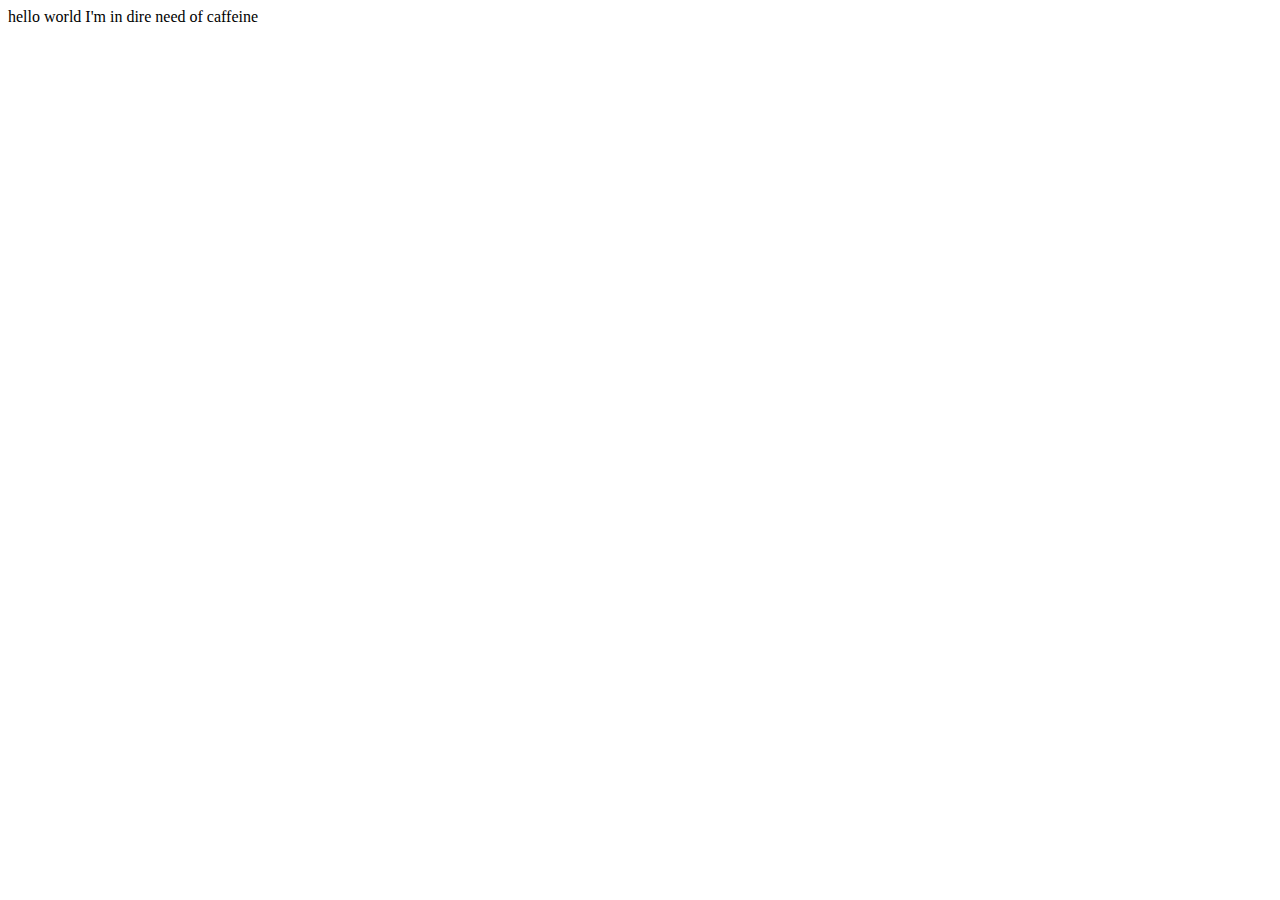
==== great-idea/index.html @ 0663b8f9 "testing Git commit" ====
<!doctype html>

<html lang="en">
<head>
  <meta charset="utf-8">

  <title>Great Idea!</title>

  <link href="https://fonts.googleapis.com/css?family=Bangers|Titillium+Web" rel="stylesheet">
  <link rel="stylesheet" href="css/index.css">

  <!--[if lt IE 9]>
    <script src="https://cdnjs.cloudflare.com/ajax/libs/html5shiv/3.7.3/html5shiv.js"></script>
  <![endif]-->
</head>

  <body>
hello world I'm in dire need of caffeine 
    <!-- Copy and paste your HTML from the first UI project here -->
      
    
  </body>
</html>
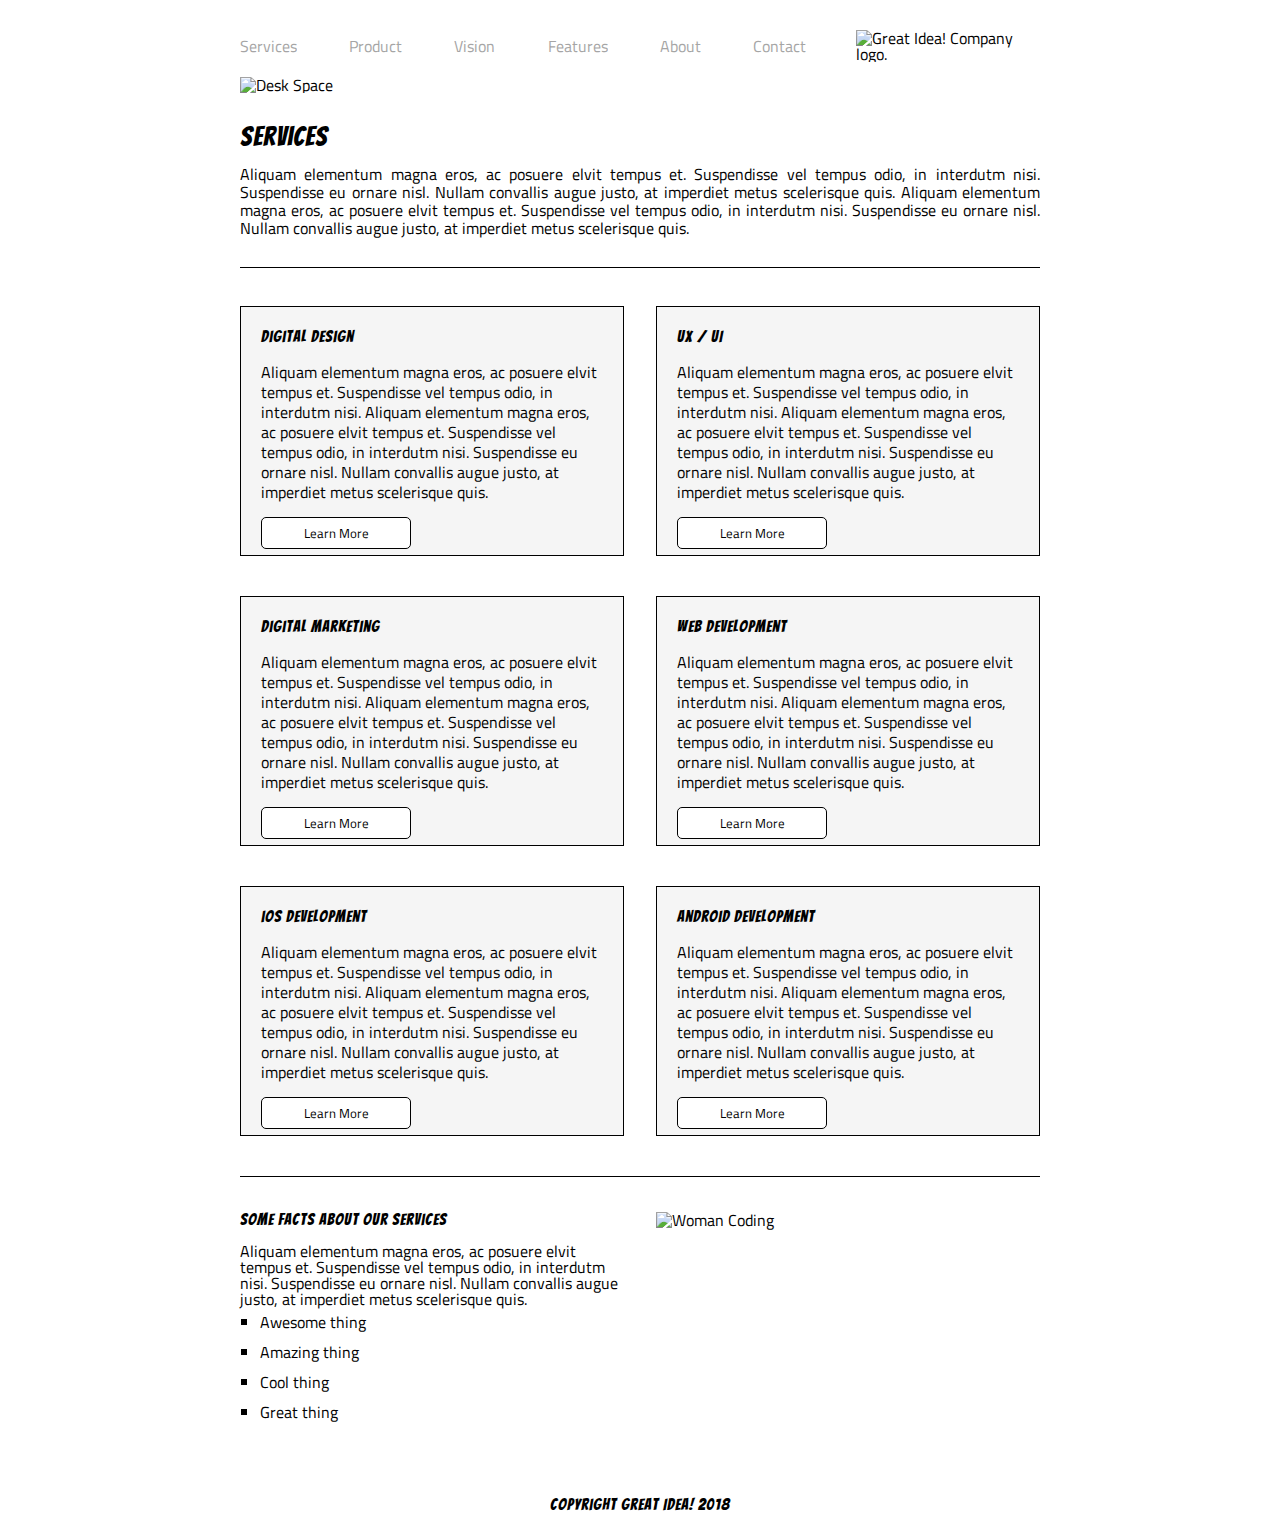
==== commit cde3e1ca: "UI III project" ====
--- a/great-idea/index.html
+++ b/great-idea/index.html
@@ -15,9 +15,93 @@
 </head>
 
   <body>
-hello world I'm in dire need of caffeine 
     <!-- Copy and paste your HTML from the first UI project here -->
-      
+    <!-- navigation -->
+   <header class="navigation">
+    <nav class="nav">
+      <a href="#">Services</a>
+      <a href="#">Product</a>
+      <a href="#">Vision</a>
+      <a href="#">Features</a>
+      <a href="#">About</a>
+      <a href="#">Contact</a>
+    </nav>
+      <img class="logo" src="img/logo.png" alt="Great Idea! Company logo.">
+    </header> 
     
+    <!-- Desk photo header -->
+    <img class="deskPhoto" src="file:///Users/admin/Desktop/services-header.jpg" alt="Desk Space">
+
+    
+    <!-- Services header -->
+    <div class="service">
+      <h1>Services</h1> 
+      <p class="services">Aliquam elementum magna eros, ac posuere elvit tempus et. Suspendisse vel tempus odio, in interdutm nisi. Suspendisse eu ornare nisl. Nullam convallis augue justo, at imperdiet metus scelerisque quis. Aliquam elementum magna eros, ac posuere elvit tempus et. Suspendisse vel tempus odio, in interdutm nisi. Suspendisse eu ornare nisl. Nullam convallis augue justo, at imperdiet metus scelerisque quis.</p>
+    </div> 
+
+    <!-- Line Break -->
+
+
+    <!-- 6 boxes - FLEX WRAP -->
+   <section class="content">
+    <div class="serviceTypes1">
+      <h4 class="insideContent">Digital Design</h4>
+      <p>Aliquam elementum magna eros, ac posuere elvit tempus et. Suspendisse vel tempus odio, in interdutm nisi. Aliquam elementum magna eros, ac posuere elvit tempus et. Suspendisse vel tempus odio, in interdutm nisi. Suspendisse eu ornare nisl. Nullam convallis augue justo, at imperdiet metus scelerisque quis.</p>
+      <a class="learnMore" href="#">Learn More</a>
+    </div>
+
+    <div class="serviceTypes1">
+      <h4>UX / UI</h4>
+      <p> Aliquam elementum magna eros, ac posuere elvit tempus et. Suspendisse vel tempus odio, in interdutm nisi. Aliquam elementum magna eros, ac posuere elvit tempus et. Suspendisse vel tempus odio, in interdutm nisi. Suspendisse eu ornare nisl. Nullam convallis augue justo, at imperdiet metus scelerisque quis.</p>
+      <a class="learnMore" href="#">Learn More</a>
+    </div>
+
+    <div class="serviceTypes2">
+      <h4>Digital Marketing</h4>
+      <p>Aliquam elementum magna eros, ac posuere elvit tempus et. Suspendisse vel tempus odio, in interdutm nisi. Aliquam elementum magna eros, ac posuere elvit tempus et. Suspendisse vel tempus odio, in interdutm nisi. Suspendisse eu ornare nisl. Nullam convallis augue justo, at imperdiet metus scelerisque quis.</p>
+      <a class="learnMore" href="#">Learn More</a>
+    </div>
+
+    <div class="serviceTypes2">
+      <h4>Web Development</h4>
+      <p>Aliquam elementum magna eros, ac posuere elvit tempus et. Suspendisse vel tempus odio, in interdutm nisi. Aliquam elementum magna eros, ac posuere elvit tempus et. Suspendisse vel tempus odio, in interdutm nisi. Suspendisse eu ornare nisl. Nullam convallis augue justo, at imperdiet metus scelerisque quis.</p>
+      <a class="learnMore" href="#">Learn More</a>
+    </div>
+
+    <div class="serviceTypes2">
+      <h4>iOS Development</h4>
+      <p>Aliquam elementum magna eros, ac posuere elvit tempus et. Suspendisse vel tempus odio, in interdutm nisi. Aliquam elementum magna eros, ac posuere elvit tempus et. Suspendisse vel tempus odio, in interdutm nisi. Suspendisse eu ornare nisl. Nullam convallis augue justo, at imperdiet metus scelerisque quis.</p>
+      <a class="learnMore" href="#">Learn More</a>
+    </div>
+
+     <div class="serviceTypes2">
+      <h4>Android Development</h4>
+      <p>Aliquam elementum magna eros, ac posuere elvit tempus et. Suspendisse vel tempus odio, in interdutm nisi. Aliquam elementum magna eros, ac posuere elvit tempus et. Suspendisse vel tempus odio, in interdutm nisi. Suspendisse eu ornare nisl. Nullam convallis augue justo, at imperdiet metus scelerisque quis.</p>
+      <a class="learnMore" href="#">Learn More</a>
+    </div>
+  </section>   
+    
+    <!-- Line break -->
+
+    <!-- Service facts -->
+    <section class="bottomSection">
+      <div class="serviceFacts">
+        <h4>Some facts about our services</h4>
+        <p>Aliquam elementum magna eros, ac posuere elvit tempus et. Suspendisse vel tempus odio, in interdutm nisi. Suspendisse eu ornare nisl. Nullam convallis augue justo, at imperdiet metus scelerisque quis. </p>
+
+        <ul class="bullets">
+          <li>Awesome thing</li>
+          <li>Amazing thing</li>
+          <li>Cool thing</li>
+          <li>Great thing</li>
+        </ul>
+      </div>
+
+      <img class="womanCoding" src="file:///Users/admin/Git/UI-III-Flexbox/great-idea/img/services-info.png" alt="Woman Coding">
+    </section>
+
+    <!-- Footer -->
+    <h3 class="footer">Copyright Great Idea! 2018</h3>
+
   </body>
 </html>--- a/great-idea/css/index.css
+++ b/great-idea/css/index.css
@@ -0,0 +1,173 @@
+/* http://meyerweb.com/eric/tools/css/reset/ 
+   v2.0 | 20110126
+   License: none (public domain)
+*/
+
+html, body, div, span, applet, object, iframe,
+h1, h2, h3, h4, h5, h6, p, blockquote, pre,
+a, abbr, acronym, address, big, cite, code,
+del, dfn, em, img, ins, kbd, q, s, samp,
+small, strike, strong, sub, sup, tt, var,
+b, u, i, center,
+dl, dt, dd, ol, ul, li,
+fieldset, form, label, legend,
+table, caption, tbody, tfoot, thead, tr, th, td,
+article, aside, canvas, details, embed, 
+figure, figcaption, footer, header, hgroup, 
+menu, nav, output, ruby, section, summary,
+time, mark, audio, video {
+	margin: 0;
+	padding: 0;
+	border: 0;
+	font-size: 100%;
+	font: inherit;
+	vertical-align: baseline;
+}
+/* HTML5 display-role reset for older browsers */
+article, aside, details, figcaption, figure, 
+footer, header, hgroup, menu, nav, section {
+	display: block;
+}
+body {
+	line-height: 1;
+}
+ol, ul {
+	list-style: none;
+}
+blockquote, q {
+	quotes: none;
+}
+blockquote:before, blockquote:after,
+q:before, q:after {
+	content: '';
+	content: none;
+}
+table {
+	border-collapse: collapse;
+	border-spacing: 0;
+}
+
+/* Set every element's box-sizing to border-box */
+* {
+    box-sizing: border-box;
+}
+
+html, body {
+    height: 100%;
+    font-family: 'Titillium Web', sans-serif;
+}
+
+h1, h2, h3, h4, h5 {
+    font-family: 'Bangers', cursive;
+    letter-spacing: 1px;
+    margin-bottom: 15px;
+}
+
+/* Copy and paste your work from yesterday here and start to refactor into flexbox */
+
+body{
+	width:800px;
+	margin:30px auto;
+}
+
+/* Navigation  */
+.navigation{
+	display:flex;
+	margin:15px 0;
+}
+.nav{
+	display:flex;
+	width:80%;
+	padding-right:50px;
+	justify-content:space-between;
+	align-items:center;
+}
+nav a{
+	text-decoration:none;
+	color:grey;
+	opacity:0.7;	
+}
+.logo{
+	display:flex;
+}
+
+/* Desk photo header */
+.deskPhoto{
+	display:flex;
+	width:100%;
+	margin-bottom:30px;
+}
+
+h1{
+	font-size:27px;
+}
+.service{
+	padding-bottom:30px;
+	border-bottom: 1px solid black;
+	margin-bottom:18px;
+}
+.services{
+	text-align:justify;
+	line-height:18px;
+}
+
+
+
+/* CONTENT - 6 boxes */
+
+.content{
+	display:flex;
+	flex-wrap:wrap;
+	justify-content:space-between;
+	padding-bottom:20px;
+	border-bottom:1px solid black;
+	margin-bottom:35px;
+}
+
+.serviceTypes1, .serviceTypes2{
+	width:48%;
+	height:250px;
+	padding: 20px;
+	border:1px solid black;
+	background-color: #F5F5F5;
+	line-height:20px;
+	margin: 20px 0px;
+	display:flex;
+	flex-direction:column;
+}
+.learnMore{
+	color:black;
+	text-decoration:none;
+	border:1px solid black;
+	padding:5px 30px;
+	background-color:white;
+	border-radius:5px;
+	width:150px;
+	font-size:13px;
+	text-align:center;
+	margin-top:15px;
+}
+h4{
+	font-size:16px;
+}
+
+/* FOOTER SECTION */
+.bottomSection{
+	display:flex;
+	justify-content:space-between;
+	margin-bottom:70px;
+}
+.serviceFacts, .womanCoding{
+	display:flex;
+	width:48%;
+	flex-wrap:wrap;
+}
+ul.bullets {
+	list-style-type:square;
+	padding-left:20px;
+	line-height:30px;
+}
+.footer{
+	display:flex;
+	justify-content:center;
+}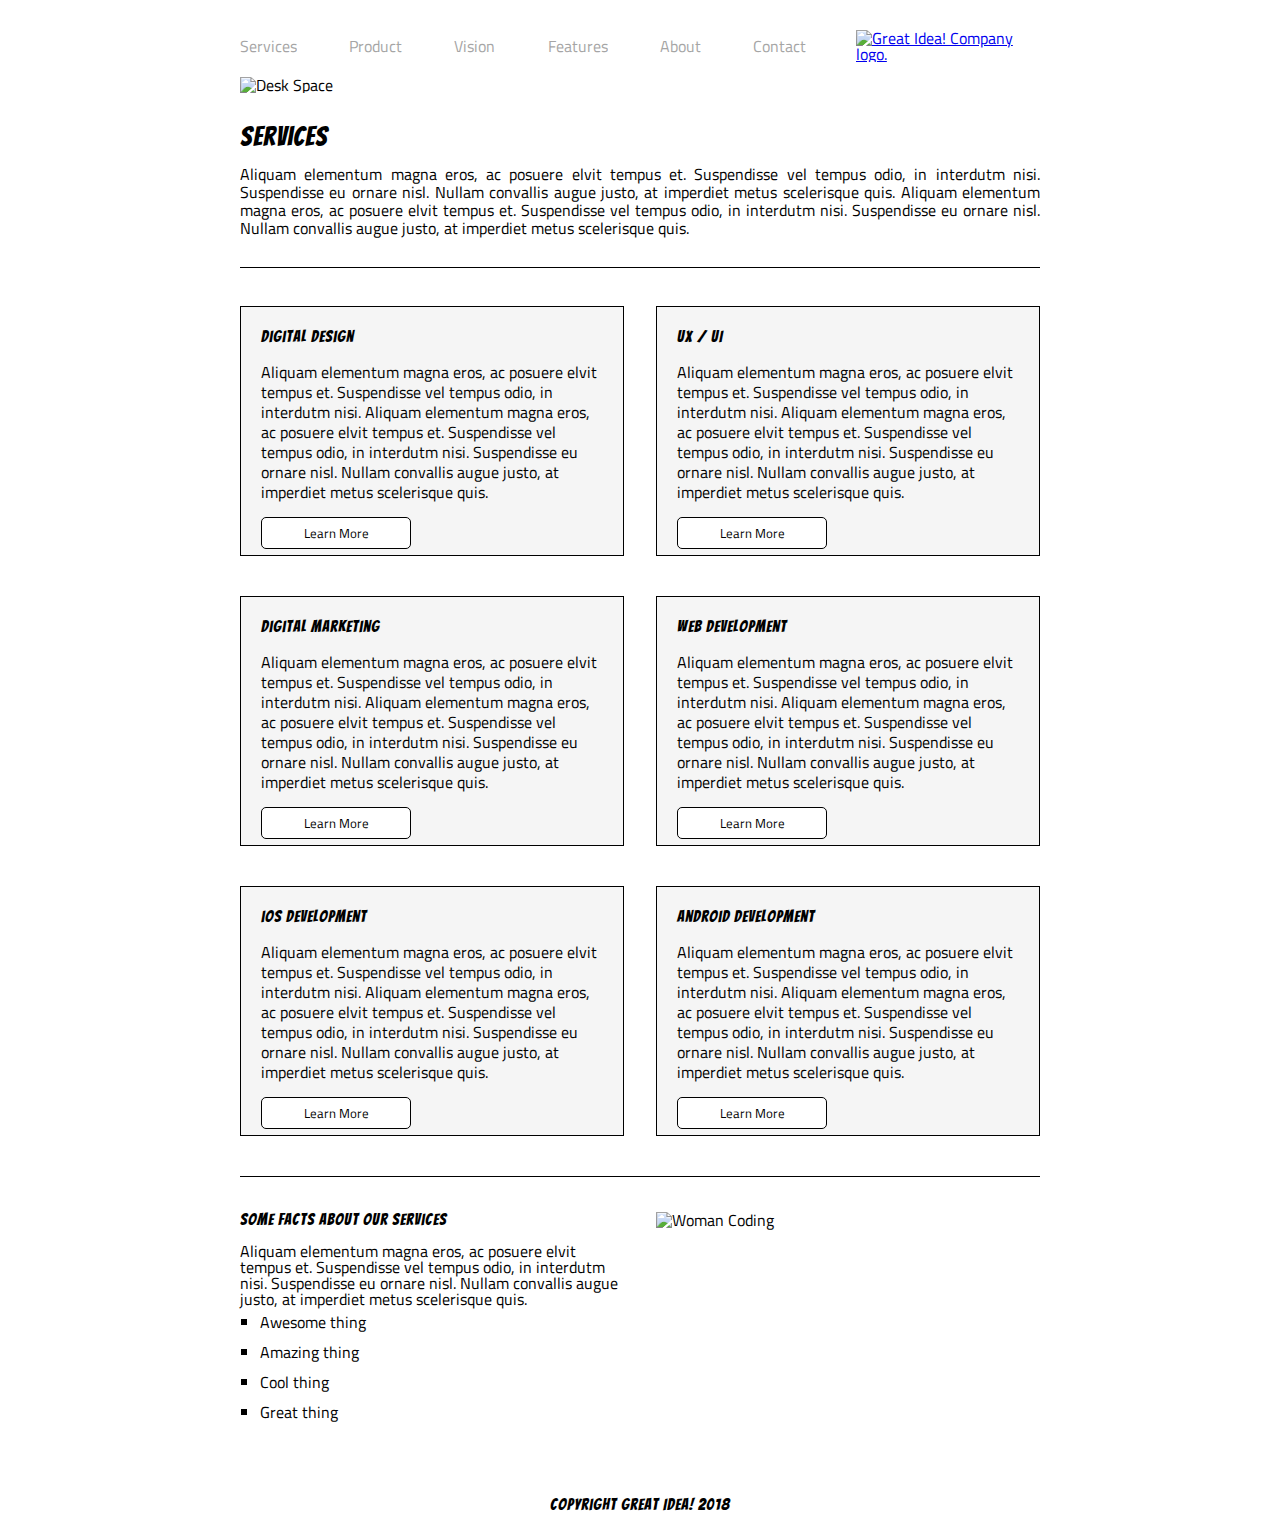
==== commit e6b2c7ec: "mvp complete + small stretch" ====
--- a/great-idea/index.html
+++ b/great-idea/index.html
@@ -4,7 +4,7 @@
 <head>
   <meta charset="utf-8">
 
-  <title>Great Idea!</title>
+  <title>Great Idea! - Services</title>
 
   <link href="https://fonts.googleapis.com/css?family=Bangers|Titillium+Web" rel="stylesheet">
   <link rel="stylesheet" href="css/index.css">
@@ -23,10 +23,10 @@
       <a href="#">Product</a>
       <a href="#">Vision</a>
       <a href="#">Features</a>
-      <a href="#">About</a>
+      <a href="file:///Users/admin/Git/UI-III-Flexbox/great-idea/contact.html">About</a>
       <a href="#">Contact</a>
     </nav>
-      <img class="logo" src="img/logo.png" alt="Great Idea! Company logo.">
+      <a href="index.html"><img class="logo" src="img/logo.png" alt="Great Idea! Company logo."></a>
     </header> 
     
     <!-- Desk photo header -->
--- a/great-idea/css/index.css
+++ b/great-idea/css/index.css
@@ -170,4 +170,88 @@
 .footer{
 	display:flex;
 	justify-content:center;
+}
+
+
+
+
+
+
+
+/* STRETCH - ABOUT PAGE */
+
+.bio{
+	display:flex;
+	flex-wrap:wrap;
+	justify-content:space-between;
+	padding-bottom:40px;
+	border-bottom:1px solid black;
+	margin:35px 0px;
+	align-content:space-evenly;
+}
+.about{
+	display:flex;
+	flex-direction:column;
+	align-items:center;
+	width:28%;
+	flex-wrap:wrap;
+	line-height:25px;
+	text-align:center;
+}
+h5{
+	font-size:30px;
+}
+.profilePic2{
+	display:flex;
+}
+.contact{
+	padding-bottom:30px;
+	border-bottom: 1px solid black;
+	margin:18px;
+}
+.header{
+	display:flex;
+	margin:40px 0px;
+}
+
+/* ANIMATION  */
+.flip-card {
+  background-color: transparent;
+  width: 900px;
+  height: 200px;
+  border: 1px solid #f1f1f1;
+  perspective: 1000px; 
+}
+.flip-card-inner {
+  position: relative;
+  width: 100%;
+  height: 100%;
+  text-align: center;
+  transition: transform 0.8s;
+  transform-style: preserve-3d;
+}
+
+.flip-card:hover .flip-card-inner {
+  transform: rotateY(180deg);
+}
+
+.flip-card-front, .flip-card-back {
+  position: absolute;
+  width: 100%;
+  height: 100%;
+  backface-visibility: hidden;
+}
+
+.flip-card-front {
+  background-color: #bbb;
+  color: black;
+}
+.flip-card-back {
+  background-color: #F5F5F5;
+  color: black;
+  transform: rotateY(180deg);
+  display:flex;
+  flex-direction:column;
+  align-content:center;
+  justify-content:center;
 }